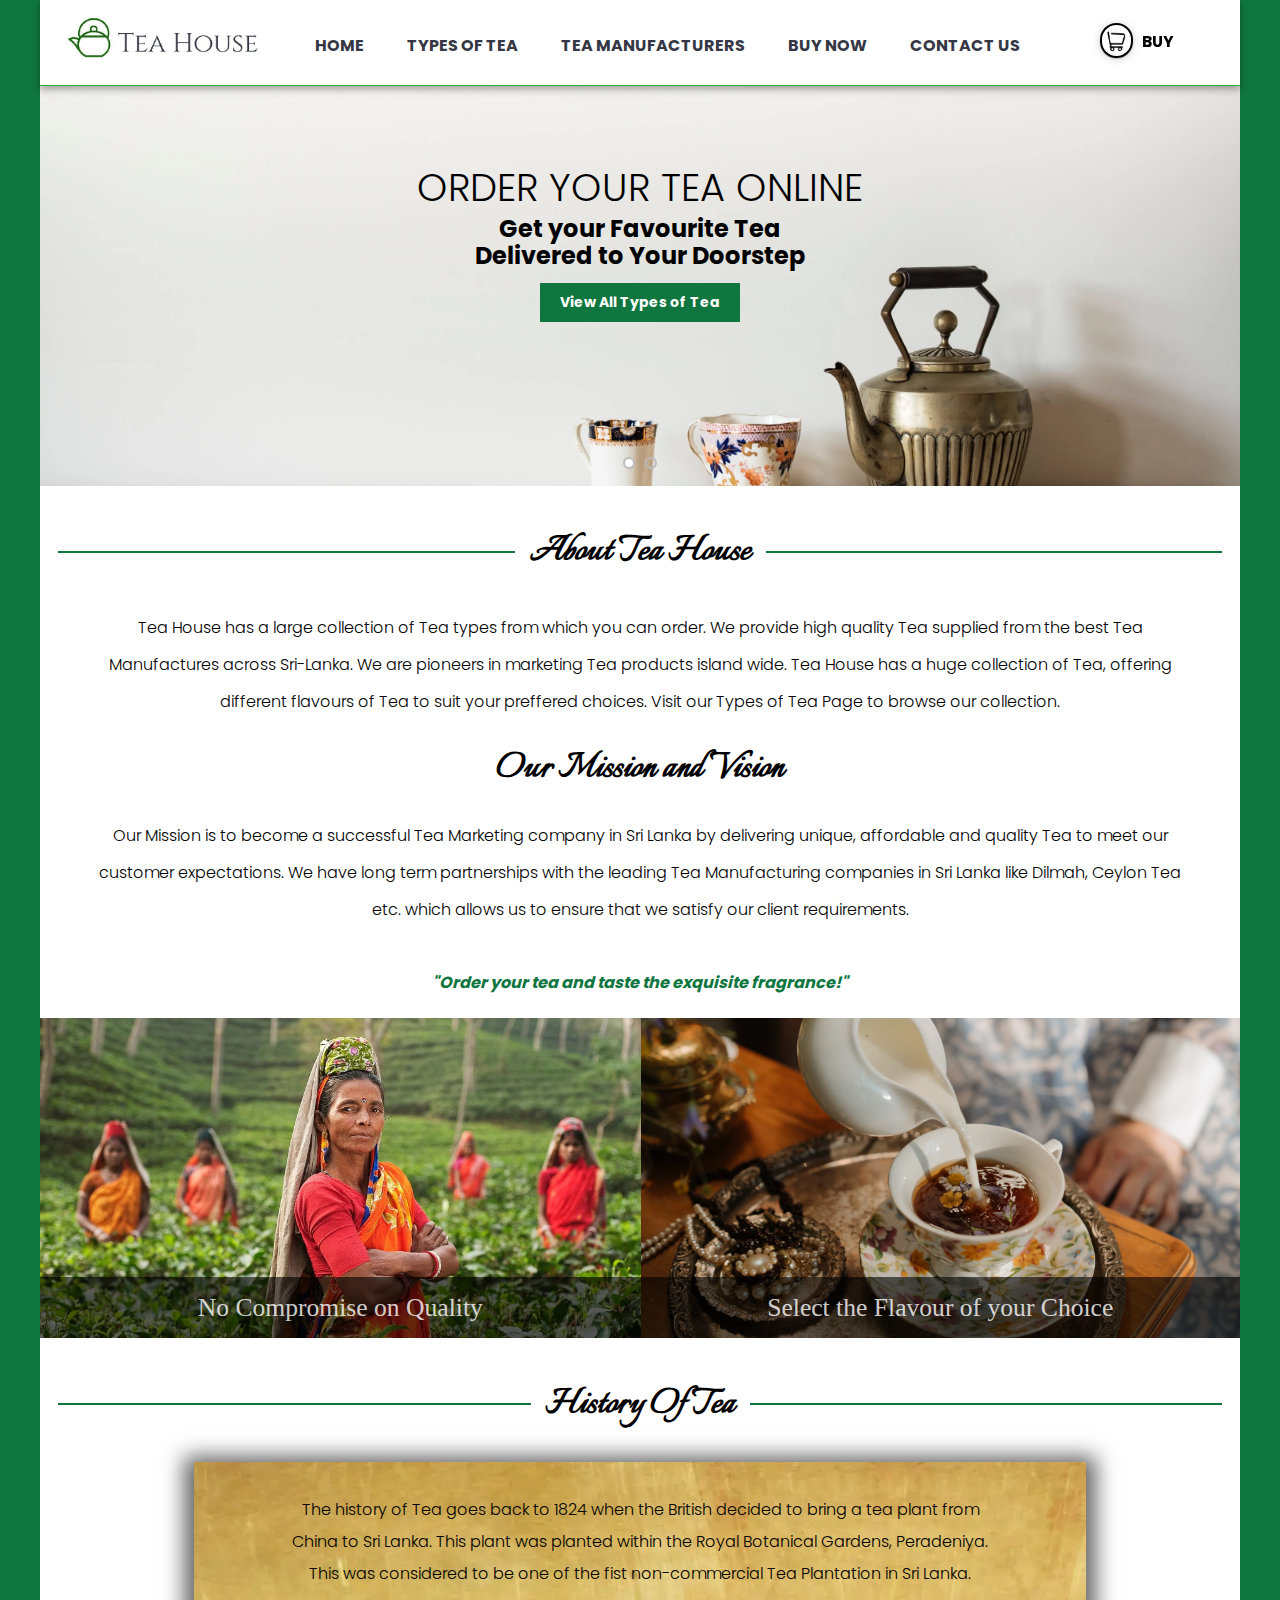
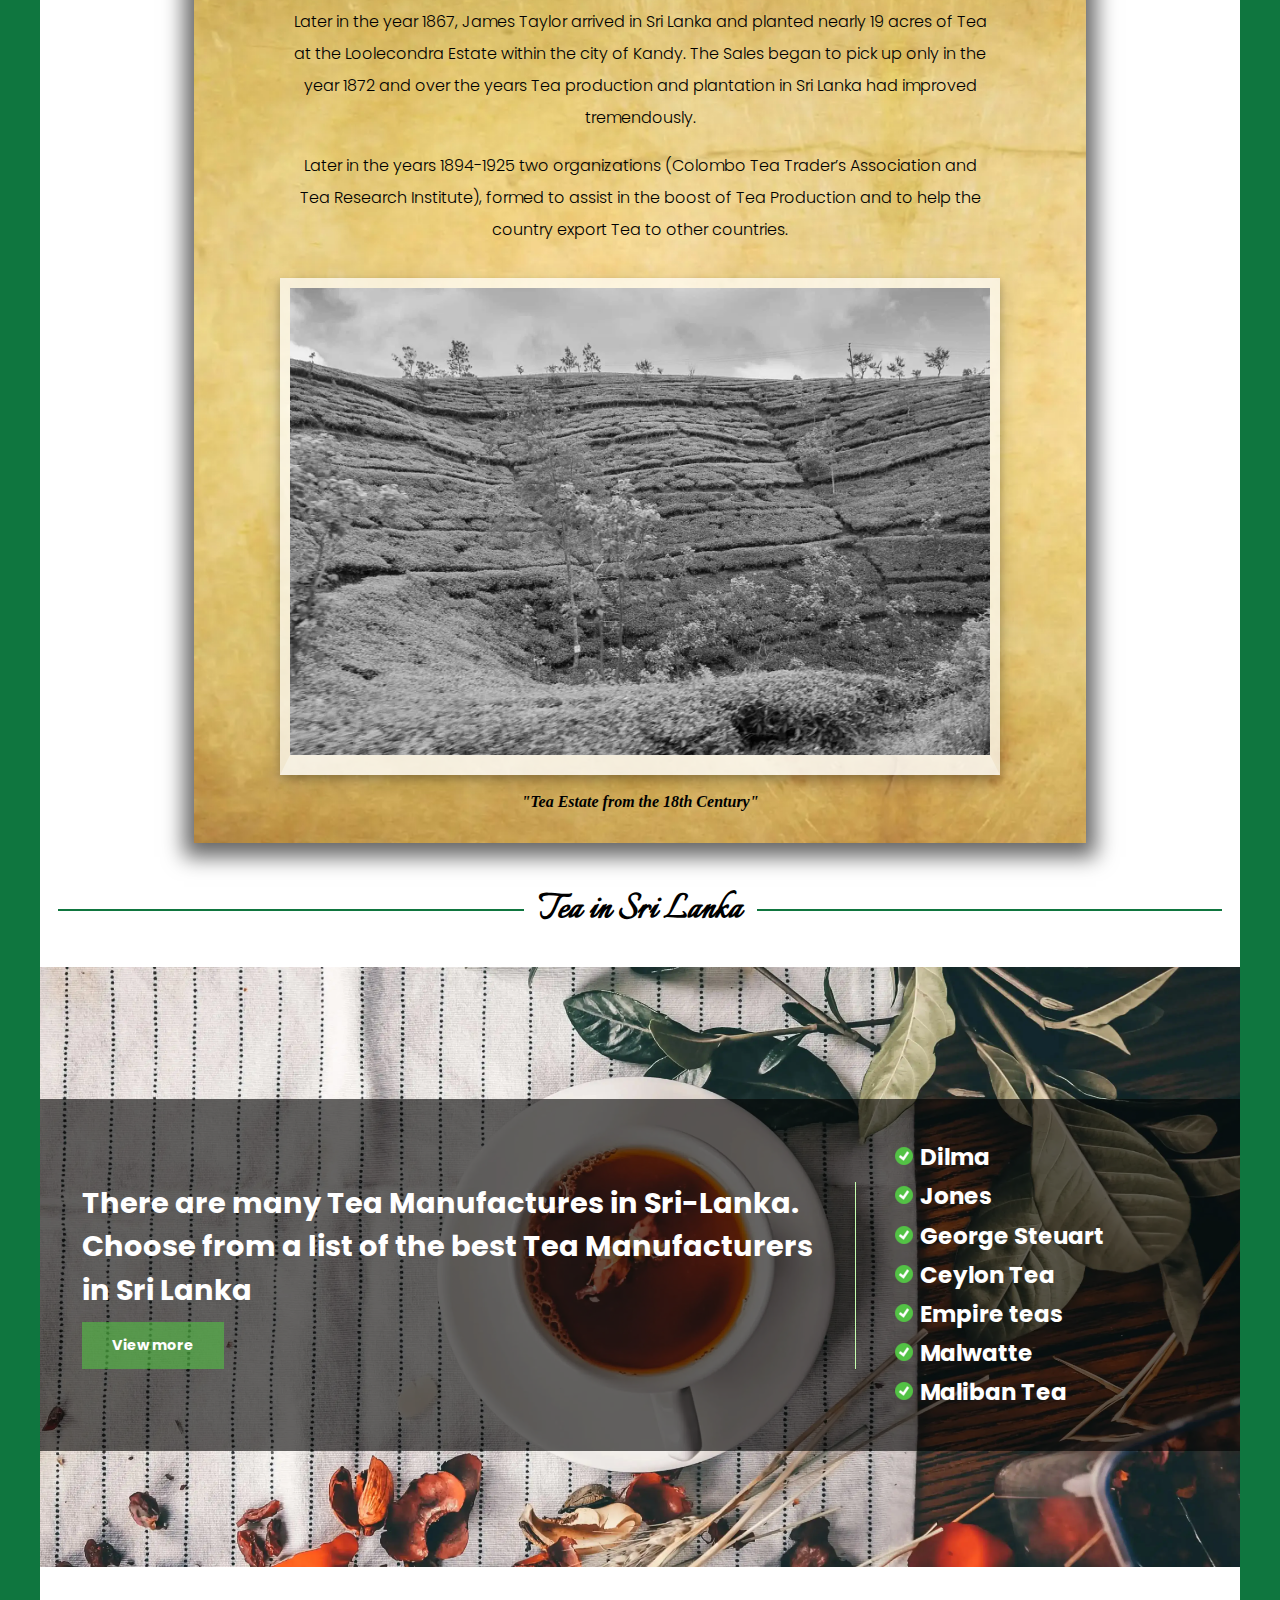
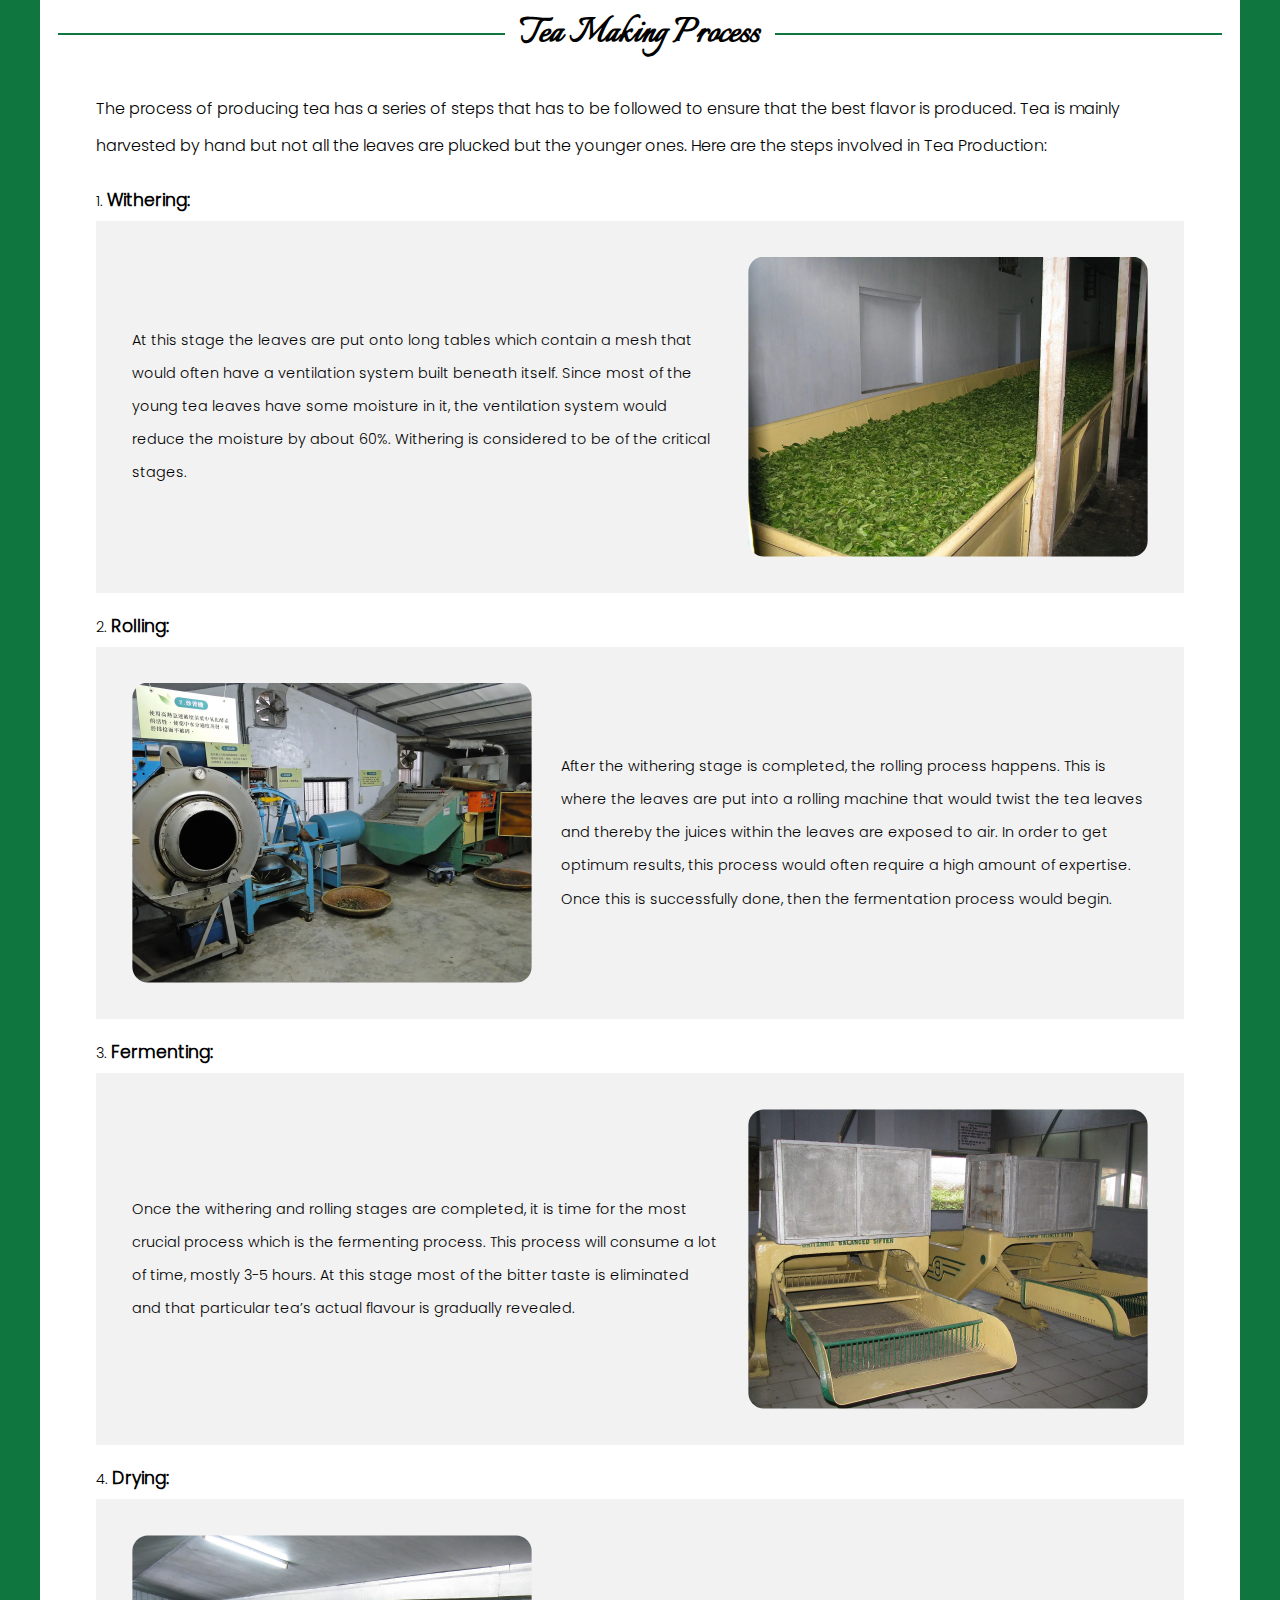
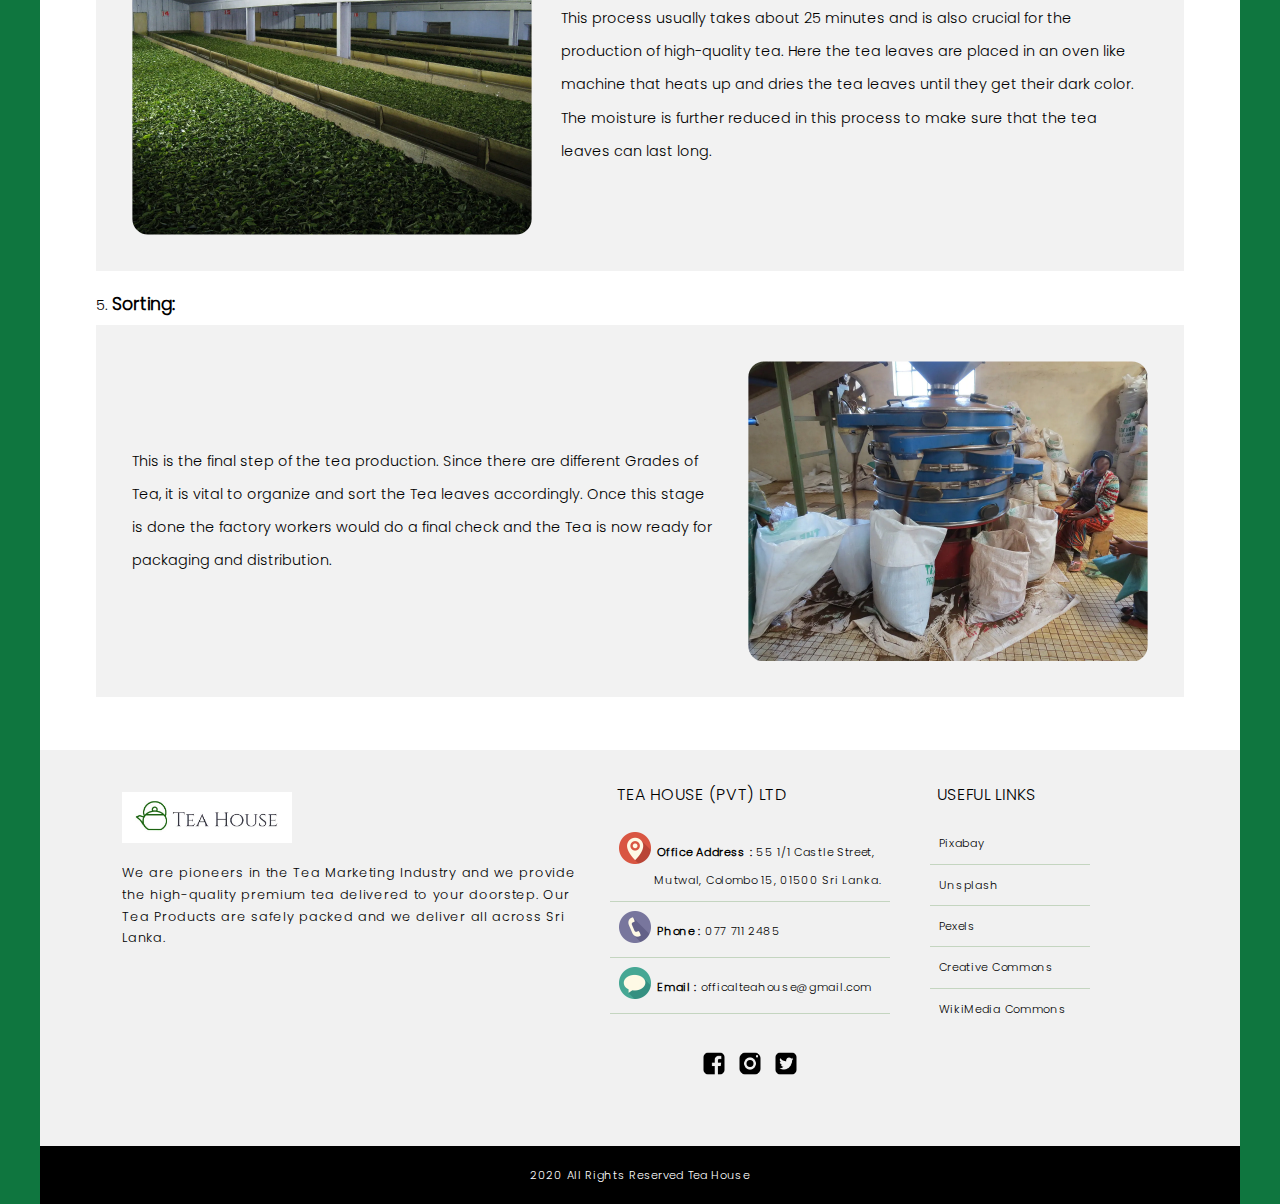
==== TeaHouse/index.html @ 41a65bf4 "Add files via upload" ====
<!DOCTYPE html>
<html lang="en">

<head>
  <title>Home | Tea House</title>
  <meta name="viewport" content="width=device-width, initial-scale=1">
  <meta http-equiv="Content-Type" content="text/html; charset=utf-8"/>
  <link rel="stylesheet" href="styles/style.css">
  <link rel="stylesheet" href="styles/style2.css">
  <link rel="stylesheet" href="styles/normalize.css">
</head>

<body>
  <header class="container">
    <div class="navigation">
      <a class="mobileShoppingButton"><img class="cart2" src="images/cart.png" alt="shoppingCart"></a>
      <a class="logo1" href="#"><img class="websitelogo1" src="images/websitelogo.png" alt="logo"></a>
      <span class="option" onclick="navOnClick()">&#9776; </span>
    </div>
    <div id="navigationbar">
      <a class="logo2" href="#"><img class="websitelogo2" src="images/websitelogo.png" alt="logo"></a>
      <div id="mySidenav" class="sidenav">
        <a href="#"><span> HOME </span></a>
        <a href="typesoftea.html"> <span> TYPES OF TEA </span></a>
        <a href="teamanufacturers.html"> <span> TEA MANUFACTURERS </span></a>
        <a href="#"> <span > BUY NOW </span></a>
        <a href="#"> <span> CONTACT US </span></a>
      </div>
      <a href="#" class="shoppingButton">
        <img class="cart" src="images/cart.png" alt="shoppingCart">
        <div class="shoppingText"> BUY </div>
      </a>
    </div>
  </header>

  <!-- Body content starts from here -->
  <div class="slideshow_container">
    <div class="mySlides">
      <img class="slideImages" src="images/slideImage1.webp" alt="slideImage1">
      <div class="slideshowTextContainer">
        <div class="slideText1"> ORDER YOUR TEA ONLINE</div>
        <div class="slideText2"> Get your Favourite Tea <br> Delivered to Your Doorstep </div>
        <button class="slideshowButton" onclick="openURI('typesoftea.html')" >View All Types of Tea</button>
      </div>
    </div>
    <div class="mySlides">
      <img class="slideImages2" src="images/slideshow1.webp" alt="slideImage2">
      <div class="slideshowTextContainer">
        <div class="slideText3"> SELECT FROM A VARIETY OF TEA MANUFACTURERS</div>
        <div class="slideText4"> From our Largest Collection </div>
      </div>
    </div>
    <a class="previous" onclick="plusSlides(-1)">&#10094;</a>
    <a class="next" onclick="plusSlides(1)">&#10095;</a>
    <div class="dotContainer" style="text-align:center">
      <span class="dot" onclick="currentSlide(1)"></span>
      <span class="dot" onclick="currentSlide(2)"></span>
    </div>
  </div>

  <div class="content">
    <br>
    <div class="topicContainer">
      <div class="hrLine"> </div>
      <div class="topic2">About Tea House</div>
      <div class="hrLine2"> </div>
    </div>

    <p class="aboutUs"> Tea House has a large collection of Tea types from which you can order. We provide high quality
      Tea supplied from the best Tea Manufactures across Sri-Lanka. We are pioneers in marketing Tea products island
      wide. Tea House has a huge collection of Tea, offering different flavours of Tea to suit your preffered choices.
      Visit our Types of Tea Page to browse our collection. </p>
    <p class="topic2"> Our Mission and Vision</p>
    <p class="aboutUs">
      Our Mission is to become a successful Tea Marketing company in Sri Lanka by delivering unique, affordable and
      quality Tea to meet our customer expectations. We have long term partnerships with the leading Tea Manufacturing
      companies in Sri Lanka like Dilmah, Ceylon Tea etc. which allows us to ensure that we satisfy our client
      requirements.
      <br><br><b><i class="slogan"> "Order your tea and taste the exquisite fragrance!"</i></b>
    </p>

    <div class="aboutUsImageContainer">
      <div class="imageContainer1">
        <img class="abtImage1" src="images/abtImage1.webp" alt="aboutUsImg1">
        <div class="abtText1"> No Compromise on Quality</div>
      </div>
      <div class="imageContainer2">
        <img class="abtImage2" src="images/abtImage3.webp" alt="aboutUsImg2">
        <div class="abtText2"> Select the Flavour of your Choice </div>
      </div>
    </div>
    <br>
    <div class="topicContainer">
      <div class="hrLine"> </div>
      <div class="topic2">History Of Tea</div>
      <div class="hrLine2"> </div>
    </div>

    <div class="historyContainer">
      <div class="historyTxt">
        The history of Tea goes back to 1824 when the British decided to bring a tea plant from China to Sri Lanka. This
        plant was planted within the Royal Botanical Gardens, Peradeniya. This was considered to be one of the fist
        non-commercial Tea Plantation in Sri Lanka.
        <p> Later in the year 1867, James Taylor arrived in Sri Lanka and planted nearly 19 acres of Tea at the
          Loolecondra Estate within the city of Kandy. The Sales began to pick up only in the year 1872 and over the
          years Tea production and plantation in Sri Lanka had improved tremendously.</p>
        <p> Later in the years 1894-1925 two organizations (Colombo Tea Trader’s Association and Tea Research
          Institute), formed to assist in the boost of Tea Production and to help the country export Tea to other
          countries.</p>
      </div>
      <img class="historyImg" src="images/oldTeaPhoto.webp" alt="history_image">
      <br><b><i class="historySlogan"> "Tea Estate from the 18th Century"</i></b>
    </div>
    <br>
    <div class="topicContainer">
      <div class="hrLine"> </div>
      <div class="topic2">Tea in Sri Lanka</div>
      <div class="hrLine2"> </div>
    </div>
    <div class="homeImageContainer">
      <img class="homeImages" src="images/homePageImg2.webp" alt="homepageimg">
      <div class="homeImageTextContainer">
        <div class="homeText1">
          There are many Tea Manufactures in Sri-Lanka. Choose from a list of the best Tea Manufacturers in Sri Lanka
          <br>
          <button class="homeButton" onclick="openURI('teamanufacturers.html')">View more</button>
        </div>
        <div class="homeText2">
          <ul class="customizedBullets">
            <li>Dilma</li>
            <li>Jones</li>
            <li>George Steuart</li>
            <li>Ceylon Tea </li>
            <li>Empire teas</li>
            <li>Malwatte </li>
            <li>Maliban Tea</li>
          </ul>
        </div>
      </div>
    </div>
    <br>


    <div class="topicContainer">
      <div class="hrLine"> </div>
      <div class="topic2">Tea Making Process</div>
      <div class="hrLine2"> </div>
    </div>

    <!-- This is part 2 -->


    <div class="leftAlignText">
      The process of producing tea has a series of steps that has to be followed to ensure that the best flavor is
        produced. Tea is mainly harvested by hand but not all the leaves are plucked but the younger ones. Here are the
        steps involved in Tea Production:
      <ol type="1">
        

        <li><b class="boldText"> Withering: </b>
          <div class="makingProcessContainer">
            <p class="processDescription1">At this stage the leaves are put onto long tables which contain a mesh that
              would often have a ventilation system built beneath itself. Since most of the young tea leaves have some
              moisture in it, the ventilation system would reduce the moisture by about 60%. Withering is considered to
              be of the critical stages.</p>
            <img class="processImage1" src="images/teaWithering.webp" alt="withering">
          </div>
        </li>

        <li><b class="boldText"> Rolling: </b>
          <div class="makingProcessContainer">
            <p class="processDescription2"> After the withering stage is completed, the rolling process happens. This is
              where the leaves are put into a rolling machine that would twist the tea leaves and thereby the juices
              within the leaves are exposed to air. In order to get optimum results, this process would often require a
              high amount of expertise. Once this is successfully done, then the fermentation process would begin.</p>
            <img class="processImage2" src="images/teaRolling.webp" alt="rolling">
          </div>
        </li>

        <li><b class="boldText"> Fermenting: </b>
          <div class="makingProcessContainer">
            <p class="processDescription3"> Once the withering and rolling stages are completed, it is time for the most crucial process which is the fermenting process.  This process will consume a lot of time, mostly 3-5 hours. At this stage most of the bitter taste is eliminated and that particular tea’s actual flavour is gradually revealed. </p>
            <img class="processImage3" src="images/fermenting.webp" alt="fermenting">
          </div>
        </li>

        <li><b class="boldText"> Drying: </b>
          <div class="makingProcessContainer">
            <p class="processDescription4"> This process usually takes about 25 minutes and is also crucial for the production of high-quality tea. Here the tea leaves are placed in an oven like machine that heats up and dries the tea leaves until they get their dark color. The moisture is further reduced in this process to make sure that the tea leaves can last long. </p>
            <img class="processImage4" src="images/teaDrying.webp" alt="drying">
          </div>
        </li>

        <li><b class="boldText"> Sorting: </b>
          <div class="makingProcessContainer">
            <p class="processDescription5"> This is the final step of the tea production. Since there are different Grades of Tea, it is vital to organize and sort the Tea leaves accordingly. Once this stage is done the factory workers would do a final check and the Tea is now ready for packaging and distribution.</p>
            <img class="processImage5" src="images/teaSorting.webp" alt="sorting">
          </div>
        </li>
      </ol>
    </div>

    <br>
    <br>

    <!-- Footer starts here  -->
    <!-- Link for the social media: https://icons8.com/icons/set/social-media -->
    <footer class="footerContainer">
      <div class="footerBox">
        <ul class="footerAboutUs">
          <li> <a href="#"><img src="images/websitelogo.png" alt="logo"> </a></li>
          <li> We are pioneers in the Tea Marketing Industry and we provide the high-quality premium tea delivered to
            your doorstep. Our Tea Products are safely packed and we deliver all across Sri Lanka.</li>
        </ul>


        <ul class="footerInfo">
          <li> TEA HOUSE (PVT) LTD</li>
          <li class="footerItem1"> <b>Office Address :</b> 55 1/1 Castle Street, Mutwal, Colombo 15, 01500 Sri Lanka.
          </li>
          <li class="footerItem2"> <b>Phone :</b> 077 711 2485 </li>
          <li class="footerItem3"> <b>Email :</b> officalteahouse@gmail.com </li>
        </ul>

        <ul class="socialMedia">
          <li> <a href="https://www.facebook.com/"> <img src="images/fbIcon.png" alt="facebook"> </a> </li>
          <li> <a href="https://www.instagram.com/?hl=en"> <img src="images/instaIcon.png" alt="instagram"> </a> </li>
          <li> <a href="https://twitter.com/?lang=en"> <img src="images/twitterIcon.png" alt="twitter"> </a> </li>
        </ul>

        <ul class="usefulLinks">
          <li> USEFUL LINKS</li>
          <li> <a href="https://pixabay.com/" target="_blank"> Pixabay </a> </li>
          <!-- <li> <a href="#"> Shutterstock </a> </li> -->
          <li> <a href="https://unsplash.com/s/photos/tea" target="_blank"> Unsplash </a> </li>
          <li> <a href="https://www.pexels.com/search/Tea/" target="_blank"> Pexels </a> </li>
          <li> <a href="https://en.wikipedia.org/wiki/Creative_Commons" target="_blank"> Creative Commons </a></li>
          <li> <a href="https://commons.wikimedia.org/wiki/Main_Page" target="_blank"> WikiMedia Commons </a></li>
        </ul>

        <br><br>
      </div>
      <div class="footerEnding">
        
        <p> 2020 All Rights Reserved Tea House</p>
      </div>
    </footer>
  </div>




  <script src="scripts/navcontrols.js"></script>
</body>

</html>
---- TeaHouse/styles/style.css ----
html {
  scroll-behavior: smooth;
}

@font-face {
  font-family:'customFont';
  src:url("../fonts/Poppins-Bold.ttf");
  font-style:normal;
  font-display: block;
}

@font-face {
  font-family:'customFont2';
  src:url("../fonts/Poppins-Light.ttf");
  font-style:normal;
  font-display: block;
}

@font-face {
  font-family: 'customFont4';
  src:url("../fonts/Italianno-Regular.ttf");
  font-style:normal;
  font-display: block;
}
/* Css common for the body tag  */
body {
  margin:0;
  background-color: #0f763f;
  /* background: linear-gradient( rgba(0, 0, 0, 0.5), rgba(0, 0, 0, 0.5) ),url("../images/backgroundImage1.jpg"); */
  background-size: contain;
  /* filter: brightness(70%); */
}

/* CSS for the side navigation pannel for the moile view  */
.sidenav {
  box-shadow: 0 4px 4px 0 rgba(0, 0, 0, 0.2), 0 4px 12px 0 rgba(0, 0, 0, 0.19);
  grid-area: navBar;
  position: absolute;
  top:72px;
  height: auto;
  width: 0;
  /* position: fixed; */
  z-index: 1;
  right: 0;
  background-color: rgba(255, 255, 255, 0.98);
  overflow-x: hidden;
  transition: 0.5s;
  padding-top: 30px;
  padding-bottom: 30px;
  margin:0;
}

/* CSS for the text inside the mobile navigation pannel  */
.sidenav a{
  padding: 14px 8px 14px 8px;
  text-decoration: none;
  text-align:center;
  font-size: .9em;
  color: black;
  display: block;
  transition: 0.3s;
  font-family: customFont;
  white-space: nowrap;
}

/* CSS on hover over the text inside the navigation pannel */
.sidenav a:hover {
  color: #37aa35;
  text-decoration: underline;
}

/* .sidenav .closebtn {
  position: absolute;
  top: 0;
  left:0;
  font-size: 36px;
  margin: 0;
} */

/* CSS for the header container  */
.container {
  top:0;
  position: sticky;
  width:auto;
  z-index:100;
}

/* This is the CSS for the mobile navigation bar itself  */
.navigation {
  width:100%;
  height:70px;
  background-color: white;
  box-shadow: 0 4px 4px 0 rgba(0, 0, 0, 0.2), 0 4px 12px 0 rgba(0, 0, 0, 0.19);
  border-bottom:1px #16650A solid;
  position: sticky;
  top:0;
  display:grid;
  grid-template-rows: 70px;
  grid-template-columns: 70px auto 70px;
  grid-template-areas: 
  'cartIcon logo burgerIcon';
}

/* CSS for the mobile view logo  */
.websitelogo1,.websitelogo2 {
  grid-area: logo;
  width: 12em;
  height: auto;
  /* box-shadow: 0 3px 6px 0 rgba(0, 0, 0, 0.2), 0 3px 10px 0 rgba(0, 0, 0, 0.19); */
  /* border-radius: 10px; */
  display: block;
  position:sticky;  
  margin:5px auto auto auto;
  /* margin-left: auto;
  margin-right:auto;
  margin-top:5px;
  margin-bottom: auto; */
  text-decoration: none;
  text-align: center;
}

/* .logo1 {
  margin-top:auto;
  margin-bottom: auto;
} */

/* CSS for the desktop view is currently hidden */
.websitelogo2 {
  display:none;
}

/* .navigation {
  background-color: white;
  box-shadow: 0 4px 4px 0 rgba(0, 0, 0, 0.2), 0 4px 12px 0 rgba(0, 0, 0, 0.19);
  border-bottom:1px #16650A solid;
} */

/* CSS for the burger icon  */
.option {
    grid-area: burgerIcon;
    font-size: 1.5em;
    cursor:pointer;
    color:black;
    display:block;  
    margin:25px auto auto auto;
    /* margin-left:auto;
    margin-right: auto;
    margin-top:25px;
    margin-bottom: auto; */
}

/* For the body content */
.content {
  width:auto;
  height:auto;
  background-color: white;
  margin:auto;
  /* margin-left: auto;
  margin-top:auto;
  margin-right: auto; */
}

/* THe shopping button (ADD TO CART BUTTON) for the desktop view is also currently hidden from the user */
.shoppingButton {
  display:none;
}

/* CSS for the cart icon in the mobile view  */
.cart2, .cart {
  box-shadow: 0 2px 2px 0 rgba(0, 0, 0, 0.2), 0 2px 8px 0 rgba(0, 0, 0, 0.19);
  border:2px black solid;
  border-radius: 20px;
  display: block;
  grid-area:cartIcon;
  width:1.5em;
  height:auto;
  margin:auto;
  /* margin-bottom:auto;
  margin-top:auto;
  margin-left:auto;
  margin-right:auto; */
  padding:4px 5px 4px 2px;
}

/* CSS for the container that holds the cart icon  */
.mobileShoppingButton {
  margin:auto;
}

/* CSS for the container that holds the heading */
.topicContainer {
  display: grid;
  grid-template-rows: auto;
  grid-template-columns: 2fr auto 2fr;
  grid-template-areas:
  'line1 topic line2';
  margin: 15px 18px 25px 18px;
}

/* CSS for the 2 lines on either side of the heading */
.hrLine,.hrLine2 {
  height:2px;
  width:100%;
  background: #0f763f;
  margin:auto;
}

.hrLine {
  grid-area: line1;
}

.hrLine2 {
  grid-area:line2;
}


/* CSS for the topic inside the topic container  */
.topic1, .topic2 {
  grid-area:topic;
  text-align:center;
  font-size:2.7em;
  font-weight: 900;
  font-family: customFont4;
  color:black;
  margin:auto auto auto auto;
  padding:8px 15px 8px 15px;
  border:2px #0f763f solid;
  /* background: white; */
}

.topic2 {
  border:none;
}

.heading2, .heading3, .heading4 {
  position: absolute;
  z-index: 10;
  width:100%;
  max-width: 260px;
  left:0;
  right:0;
  margin:auto;
  /* margin-left: auto;
  margin-right: auto; */
  font-family: customFont4;
  text-align: center;
  /* margin:0; */
  font-size: 3.4em;
  transition: 0.3s;
  /* text-shadow: 0 0 2px #3b3b3b; */
  font-weight: 900;
  padding-top: 2em;
  padding-bottom: .6em;
  color:white;  
}

.heading3 {
  position: unset;
  color: black;
  max-width: unset;
  padding-top: 1.4em;
  padding-bottom: 0.4em;
}

.arrow_Container {
  cursor: pointer;
  position: absolute;
  left:50%;
  top:12em;
  transform: translate(-50%,-50%);
}

.arrow_Container span {
  display: block;
  width:20px;
  height:20px;
  transform: rotate(45deg);
  margin:-10px;
  border-right: 2px solid white;
  border-bottom: 2px solid white;
  animation: animate 2s infinite;
}

.arrow_Container span:nth-child(1) {
  animation-delay: -.6s;
}

.arrow_Container span:nth-child(2) {
  animation-delay: -.4s;
}
.arrow_Container span:nth-child(3) {
  animation-delay: -.2s;
}

/* Animation for the Arrow icon on types of tea page */
@keyframes animate {
  0% {
    transform:rotate(45deg) translate(-10px, -10px);
    opacity: 0;
  }

  50% {
    opacity: 1;
  }

  100% {
    transform:rotate(45deg) translate(10px, 10px);
    opacity: 0;
  }
}

.aboutUs, .homeText, .historyTxt, .leftAlignText, .leftalign, .teaTypesContent {
  font-family: customFont2;
  /* font-size:1rem; */
  line-height: 2.3;
  margin-left:18px;
  margin-right:18px;
  text-align: center;
  /* padding: 5px 10px 5px 10px; */
}

.leftalign {
  text-align: center;
}

.buttonHolder {
  position: absolute;
  bottom: 0;
  display:flex;
  margin:auto auto 7em auto;
  /* margin-left: auto;
  margin-right: auto;
  margin-bottom:7em; */
  padding-top:2em;
  /* max-width:500px; */
  width: 100%;
  flex-direction: column;
  justify-content: center;
  align-items: center;
}

.dropdownarrow {
  width:2em;
}

.leftAlignText, .teaTypesContent {
  /* padding: 4%; */
  /* box-shadow: 0px 3px 19px 6px rgba(0, 0, 0, 0.6); */
  /* background-image: linear-gradient(to left, rgba(255,0,0,0), rgb(156, 255, 189)); */
  font-size: 14.4px;
  text-align: left;
  line-height: 2.3;
}

.leftAlignText li, .teaTypesContent li {
  font-size: 0.9em;
  list-style: unset;
  list-style-position: inside;
  line-height: 2.3;
  margin-top:1em;
}

.leftAlignText ol, .teaTypesContent ol {
 padding-left:0px;
}

.teaTypesContent ol {
  list-style: none;
  list-style-type: none;
}

.makingProcessContainer, .TeaTypesContainer{
  display: flex;
  flex-direction: column;
  padding: 1.5em 1.5em 2.5em 1.5em;
  background-color: rgba(124, 124, 124, 0.1);
  /* box-shadow: 0px 1px 10px 3px rgba(117, 117, 117, 0.3) inset; */
}

.TeaTypesContainer {
  box-shadow: 0px 2px 20px 10px rgba(0, 0, 0, 0.1);
  background-color: white;
  max-width: 650px;
  margin-right: auto;
  margin-left: auto;
}

.makingProcessContainer img, .TeaTypesContainer img {
  width:100%;
  max-width: 500px;
  margin-right:auto;
  margin-left: auto;
 
}

.makingProcessContainer p, .TeaTypesContainer p{
  margin-top:0;
  /* border:1px red solid; */
}
.TeaTypesContainer p{
  text-align: center;
}

.TeaTypesContainer div {
  margin:auto auto 1em auto;
  /* margin-bottom: 1em; */
  max-width: 600px;
  /* margin-right: auto;
  margin-left: auto; */
}

.boldText {
  font-weight: 900;
  font-size: 1.2em;
}

.boldText2 {
  font-family: customFont4;
  font-weight: 900;
  font-size: 2em;
}

@media screen and (min-width:910px) {
  .makingProcessContainer{
    flex-direction: row;
    padding: 1.5em 1.5em 1.5em 1.5em;
    max-height: 420px;
  }

  .makingProcessContainer li{
    margin-top: auto;
    margin-bottom: auto;
  }
  .makingProcessContainer p {
    padding:1em;
    /* border:1px red solid; */
    margin-top: auto;
    margin-bottom: auto;
  }
  .makingProcessContainer img {
    padding:1em;
    border-radius: 30px;
    /* border:1px red solid; */
    max-width: 400px;
    margin-top:auto;
    margin-bottom: auto;
    /* margin-left:1em; */
  }

  .processDescription2, .processDescription4 {
    order:2;
  }

  .processImage2, .processImage4 {
    order:1;
  }

}

.slogan, .historySlogan {
  color:#0f763f;
  font-size: .9rem;
  font-family: customFont;

}

.historySlogan {
  font-size:.7rem;
  font-family: customFont3;
  color:black;
  text-align: center;
  display: block;
  margin-left: auto;
  margin-right: auto;
}

.homeText {
  margin-left:1rem;
  margin-top:2rem;
  text-align: justify;
}

.aboutUsImageContainer {
  display: grid;
  grid-template-rows: auto auto;
  grid-template-columns: auto;
  grid-template-areas:
  'abtImg1'
  'abtImg2';
}

.imageContainer1, .imageContainer2 {
  position: relative;
  max-height:320px;
}

.abtImage1, .abtImage2 {
  grid-area: abtImg1;
  width:100%;
  height:320px;
  object-fit: cover;
}

.abtImages2 {
  grid-area: abtImg2;
}

.abtText1, .abtText2{
  position: absolute;
  font-family: customFont3;
  text-align: center;
  font-size: 2vmax;
  padding-top:1rem;
  padding-bottom: 1rem;
  width:100%;
  background-color: rgba(0, 0, 0, 0.6);
  color:rgba(255, 255, 255, 0.8);
  bottom:0;
}

.historyContainer {
  max-width:860px;
  box-shadow: 0px 4px 20px 10px rgba(0, 0, 0, 0.6);
  background-image: url("../images/background1.webp");
  background-repeat: no-repeat;
  background-size: cover;
  padding:2rem 1rem 2rem 1rem;
  top:0;
  position: relative;
  align-items: center;
  justify-content: center;
  display:grid;
  grid-template-rows: auto auto;
  grid-template-columns: auto;
  grid-template-areas:
  'historyText'
  'historyImage';
  margin-right: auto;
  margin-left: auto;
  
}

.historyTxt {
  max-width:700px;
  grid-area: historyText;
  text-align: center;
  font-family: customFont2;
  line-height: 2;

}
.historyImg {
  filter: grayscale(100%);
  box-shadow: 0 4px 8px 0 rgba(0, 0, 0, 0.2), 0 6px 20px 0 rgba(0, 0, 0, 0.19);
  max-width: 700px;
  border:10px rgba(255, 255, 255, 0.7) solid;
  border-bottom: 20px rgba(255, 255, 255, 0.8) solid;
  margin:1em auto auto auto;
  /* margin-top:1em; */
  grid-area:historyImage;
  width:93%;
  /* margin-left:auto;
  margin-right: auto; */
}
.footerContainer {
  background-color: rgba(221, 221, 221, 0.4);
}
.usefulLinks, .footerInfo, .socialMedia, .footerAboutUs, .footerEnding {
  font-family: customFont2;
  letter-spacing: 0.7px;
  display:flex;
  flex-direction: column;
  padding:0;
  margin-left:0.6em;
  margin-right: 0.6em;
  text-align: center;
}
.usefulLinks {
  grid-area: footerLinks;
}
.footerInfo {
  grid-area: footerInformation;
}

.footerEnding {
  margin:unset;
  background-color: rgba(0, 0, 0, 1);
}

.footerEnding p {
  padding-top:1em;
  padding-bottom: 0.6em;
  font-size:0.7em;
  color:white;
}

.footerAboutUs {
  justify-content: center;
  align-items: center;
  grid-area:footerDetails;
}

.footerAboutUs img {
  height:4em;
  margin-top: 2em;
}

.footerAboutUs li, .footerEnding p {
  list-style: none;
  text-align: center;
  padding-left: 1em;
  padding-right: 1em;
  padding-bottom: 1em;
}

.socialMedia {
  flex-direction: row; 
  justify-content: center;
  grid-area: footerSocial;
  height:3em;
}

.socialMedia img {
  width:2.2em;
  transition: 0.3s;
  transition-timing-function: linear;
}

.socialMedia img:hover {
  width:2.4em;
  transition: 0.3s;
}

.socialMedia li {
  list-style: none;
  padding:0.3em;
}

.usefulLinks li:nth-child(6) {
  border:unset;
}

.usefulLinks h3, .footerInfo h3 {
  font-size:1em;
}
.footerInfo li:nth-child(1), .usefulLinks li:nth-child(1) {
  /* text-align: left; */
  color:black;
  font-size: 1em;
  border-bottom: none;
  font-weight: 500;
}

.usefulLinks li, .footerInfo li {
  line-height: 2;
  font-size:0.7em;
  text-align:center;
  border-bottom: 1px solid rgba(18, 105, 0, 0.2);
  list-style-type: none;
  list-style: none;
  padding:0.8em;
}

.usefulLinks a:hover {
  color:green;
  transition: 0.3s;
}

.usefulLinks a {
  text-decoration: none;
  color:black;
}

.footerItem1:before{
  background:url("../images/Maps-Pin-Place-icon.png") no-repeat 0 0;
}

.footerItem2 {
  text-decoration: none;
}

.footerItem2:before{
  background:url("../images/Phone-icon.png") no-repeat 0 0;
}

.footerItem3:before{
  background:url("../images/Message-Bubble-icon.png") no-repeat 0 0;
}

.footerItem1:before, .footerItem2:before, .footerItem3:before {
  display: block;
  content: "";
  /* display: inline-block; */
  height:32px;
  width:32px;
  /* background:url("images/location.png") no-repeat 0 0; */
  background-size: 32px 32px;
  margin:auto auto 5px auto;
  /* margin-right: auto;
  margin-left: auto;
  margin-bottom:5px; */
}

@media screen and (min-width:750px) {
  
  .usefulLinks li, .socialMedia li, .footerAboutUs li, .usefulLinks, .footerInfo, .socialMedia, .footerAboutUs, .footerEnding {
    text-align: left;
  }
  .footerInfo li:nth-child(3),  .footerInfo li:nth-child(4) {
    text-align: left;
  }

  .footerInfo li:nth-child(2){
    text-align:left;
    text-align-last: right;
  }

  .usefulLinks {
    padding-left: 10%;
  }
  .usefulLinks h3, .footerInfo h3{
    padding:0.5em;
  }
  .footerInfo li:nth-child(1), .usefulLinks li:nth-child(1) {
    text-align: left;
    padding-left: 7px;
  }

  .footerItem1:before, .footerItem2:before, .footerItem3:before {
    display: inline-block;
    vertical-align: -60%;
    padding: 0 3px 0 0;
  }
  .footerAboutUs {
    align-items: flex-start;
    justify-content: flex-start;
  }
  .footerBox {
    margin-left:5%;
    max-width:1000px;
    display: grid;
    grid-template-columns: auto 300px 200px;
    grid-template-rows: auto auto;
    grid-template-areas:
    'footerDetails footerInformation footerLinks'
    'footerDetails footerSocial footerLinks';
  }
  .aboutUsImageContainer {
    grid-template-columns: auto auto;
    grid-template-rows: auto;
 
  }
}

.Benefits_Table_Container {
  padding-left: 1.4em;
  padding-right: 1.4em;
  margin-bottom: 1.7em;
}

.Benefits_Table_Container table {
  border-collapse: collapse;
  background: white;
  color: black;
  width: 100%;
  padding: 1em;
  box-shadow: 0 2px 15px -6px rgba(0, 0, 0, 0.5);
}

.Benefits_Table_Container table thead {
  display: none;
  font-family: customFont;
}

.Benefits_Table_Container table tbody {
  font-family: customFont2;
}

.Benefits_Table_Container table thead tr {
  background: rgba(0, 87, 43, 0.9);
  color: white;
  font-family: customFont4;
  font-size: 1.8em;
}

.Benefits_Table_Container table td {
  display: block;
  padding: 0.5em 1.3em 0.5em 1.3em;
  text-align: left;
}

.Benefits_Table_Container table tr {
  border-bottom: 2px solid green;
  box-shadow: 0 4px 9px -8px rgba(0, 0, 0, 0.4);
}

.Benefits_Table_Container table th {
  padding: 16px 32px;
  text-align: center;
}

.Benefits_Table_Container table tbody tr td:nth-child(1) {
  background-color: rgba(0, 87, 43, 0.9);
  color: white;
  font-family: customFont2;
  font-weight: 900;
}

.Benefits_Table_Container table td:nth-child(2):before, .Benefits_Table_Container table td:nth-child(3):before {
  content: attr(data-heading) ": ";
  font-family: customFont;
}

.Benefits_Table_Container  table tfoot tr td {
  font-family: customFont4;
  font-size: 1.3em;
  text-align: center;
  background-color: rgba(0, 87, 43, 0.9);
  color:white;
}

@media (min-width:900px) {

  .Benefits_Table_Container {
    padding-left: 3.4em;
    padding-right: 3.4em;
  }
  .Benefits_Table_Container table td:nth-child(2):before, .Benefits_Table_Container table td:nth-child(3):before {
    content: none;
  }

  .Benefits_Table_Container table tbody tr td:nth-child(1) {
  background-color: unset;
  color:black;
  font-family: customFont2;
  }

  .Benefits_Table_Container table tbody tr td:nth-child(2) {
    max-width: 280px;
    border:1px solid rgb(0, 68, 28,0.6);
    text-align: left;
    }

  .Benefits_Table_Container table td::before {
    content:none;
    font-weight: unset;
  }

  .Benefits_Table_Container table td, .Benefits_Table_Container table th {
    display:table-cell;
    text-align: center;
  }

  .Benefits_Table_Container table thead {
    display: contents;
  }

}

@media screen and (min-width:550px) {
  .aboutUs, .homeText, .slogan, .historySlogan, .leftAlignText, .leftalign, .teaTypesContent {
    font-size:1rem;
  }
}

@media screen and (max-width:550px) {
  .aboutUs, .homeText, .historyTxt, .leftalign {
    font-size:0.9rem;
  }
}

@media screen and (min-width:1000px) {
  .aboutUs, .historyTxt, .leftAlignText, .leftalign, .teaTypesContent {
    margin-left: 3.5rem;
    margin-right: 3.5rem;
  }
}

@media screen and (min-width:940px) {
  .homeText {
    margin-top:0px;
  }
}

/* Small adjustment to the lines after 240px */
@media screen and (max-width:240px) {
  .hrLine, .hrLine2 {
    display:none;
  }
}
/* Media Query for Galaxy Fold and below */
@media screen and (max-width:310px) {
  .navigation {
    grid-template-rows: auto;
    grid-template-columns: auto auto;
    grid-template-areas:
    'logo burgerIcon';
  }
  .mobileShoppingButton {
    display:none;
  }  
}

/* 
                                               Media Query for the Desktop Site                                                */
@media screen and (min-width: 1200px) {

/* CSS for the Header Container, changes to match the desktop  */
.container {
  top:0;
  position:sticky;
  display:block;
  width:1200px;
  height:auto;
  margin-left:auto;
  margin-right:auto;
}

/* CSS for the navigation bar itself */
#navigationbar {
  height:85px;
  /* box-shadow: 0 4px 8px 0 rgba(0, 0, 0, 0.2), 0 6px 20px 0 rgba(0, 0, 0, 0.19); */
  box-shadow: 0 3px 6px 0 rgba(0, 0, 0, 0.2), 0 3px 10px 0 rgba(0, 0, 0, 0.19);
  background-color: white;
  border-bottom: 1px #37aa35 solid;
  display: grid;
  grid-template-rows: 5em;
  grid-template-columns: 15em auto auto;
  grid-template-areas: 
  'logo2 desktopNav shopping';
}

/* CSS for the navigation pannel for the desktop verison  */
.sidenav {
  box-shadow: none;
  margin-left:5px;
  grid-area:desktopNav;
  overflow-x: visible;
  transition:unset;
  /* position: relative; */
  position:sticky;
  display:inline-block;
  width:auto;
  left:0;
  opacity: unset;
  padding-top:2em;
  padding-left: 0.6em;
  /* padding-bottom:auto; */
  background-color: white;
}

/* CSS for the changes to the text inside the navigatio pannel */
.sidenav a {
  position:sticky;
  display: inline;
  /* border-radius: 25px; */
  padding: 8px 20px 8px 20px; 
  /* border:1px #24252a solid; */
  margin:0;
  font-size:1em;
  /* font-size: .97em; */
  color:#353745;
  /* background-color: #713626; */
}

.sidenav :nth-child(6) {
  display: none;
}

/* CSS for the changes to the text on hover */
.sidenav a:hover {
  /* background-color: #f7edca;
  color: #713626; */
  /* font-size: .95em; */
  transition: 0.3s;
  text-decoration:unset;
  color:#37aa35;
}

/* For Navigation Bar Child Elements (Horizontal Bottom Line) */
.sidenav a:after{
  display: none;
  position: absolute;
  content:'';
  border-radius: 100px;
  left:0;
  bottom:0;
  width: 100%;
  height:5px;
  transition: 0.3s;
  background-color: #37aa35 ;

}

/* For Navigation Bar (Hover) Child Element (Horizontal Bottom Line) */
.sidenav a:hover:after{
  display:block;
}

/* CSS for the website logo  */
.websitelogo2 {
  display:block;
  left:0;
  /* box-shadow: 0 3px 6px 0 rgba(0, 0, 0, 0.2), 0 3px 10px 0 rgba(0, 0, 0, 0.19);
  border-radius: 10px; */
  width: 14.2em;
  /* height: 3.5em; */
  grid-area:logo2;
  /* position: fixed; */ 
  margin-top:auto;
}

/* Slight changes to the container that holds the website logo */
.logo2{
  margin:auto auto auto 10px;
  /* margin-top:auto;
  margin-bottom: auto;
  margin-left:10px; */
}

/* The burger icon is hidden */
.option {
    display: none;
}

/* The Mobile site desktop navigation is hidden  */
.navigation {
  display: none;
}

/* CSS for the cart icon for desktop  */
.cart {
  box-shadow: 0 1px 1px 0 rgba(0, 0, 0, 0.2), 0 1px 8px 0 rgba(0, 0, 0, 0.19);
  display: block;
  width:1.4em;
  margin-top:auto;
  /* border: 1px red solid; */
}

/* CSS for the text inside the shopping button  */
.shoppingText {
  grid-area: cartText;
  display: block;
  /* border:1px red solid; */
  margin:15px auto auto 0.4em;
  /* margin-bottom:auto;
  margin-top:15px;
  margin-left:0.4em; */
  padding:0;
  font-family: customFont;
  text-decoration: none;
  color:black;
  font-size: .97em;

}

/* CSS for the shopping button  */
.shoppingButton {
  grid-area:shopping;
  display:grid;
  grid-template-rows: auto;
  grid-template-columns: 2.4em auto;
  grid-template-areas: 
  'cartIcon cartText';
  width:100px;
  height:45px;
  margin:11.5% auto auto 5px;
  /* margin-left:5px;
  margin-bottom:auto;
  margin-top:11.5%; */
  padding-left:10px;
  text-decoration: none;
  /* border:2px #353745 solid; */
  border-radius: 18px;
  transition: 0.3s;
}

/* CSS for the navigation on hover  */
.shoppingButton:hover {
  box-shadow: 0 2px 2px 0 rgba(0, 0, 0, 0.2), 0 2px 10px 0 rgba(0, 0, 0, 0.19);
  /* background-color:#78fa76; */
  cursor:pointer;
}

.content {
  width:1200px;
}

}
---- TeaHouse/styles/style2.css ----
/* This is the Slideshow Container  */
.slideshow_container, .homeImageContainer, .typesContainer{
    z-index: 2;
    max-width: 1200px;
    max-height:400px;
    position: relative;
    margin-left: auto;
    margin-right:auto;
}

.homeImageContainer {
    max-height: 600px;
}

.typesContainer {
    position: relative;
    max-height: 1000px;
}


/* CSS for the images inside the slide */
.slideImages,.slideImages2, .homeImages, .teaTypes{
    object-fit: cover;
    width:100%;
    height:400px;
}

.homeImages{
    height:600px;
}

.teaTypes {
    height: 650px;
    filter: brightness(60%);
    /* transform: rotate(90deg); */
}
/* Slight adjustment for the slide 2 brightness */
.slideImages2 {
    filter: brightness(70%);
}

/* CSS for the container that holds the text which is showed inside the slide */
.slideshowTextContainer, .homeImageTextContainer {
    width:100%;
    display: grid;
    position: absolute;
    justify-content: center;
    top:20%;
    grid-template-columns: auto;
    grid-template-rows: auto auto auto;
    grid-template-areas:
    'text1'
    'text2'
    'slideshowbtn';
}

.homeImageTextContainer {
    top:22%;
    background-color: rgba(0, 0, 0, 0.6);
    padding:0;
    /* border:1px red solid; */
    /* padding: 10px 10px 10px 10px; */
    width:100%;
    height:22em;
    /* left:13%; */
    grid-template-rows: auto;
    grid-template-columns: 70% 30%; 
    grid-template-areas:
    'textbox1 textbox2'
}

/* These are the CSS common for both previous and next buttons */
.previous, .next {
    position: absolute;
    top: 50%;
    width: 20px;
    height:20px;
    margin-top: -22px;
    padding:5px 0px 5px 12px ;
    color: white;
    border:2px white solid;
    border-radius: 100%;
    font-size: 14px;
    cursor: pointer;
    opacity: 0;
    transition: all .4s ease-in-out;
}

/* Slight changes to next button */
.next {    
    margin-right:16px;
    right: 0;
}

/* Slight changes to previous button */
.previous {
    margin-left:16px;
    left:0;
}

/* Animation on the previous buttons when hovered over the slideshow container  */
.slideshow_container:hover .previous {
    opacity: 0.8;
    margin-left:8px;
}

.slideshow_container a {
    text-decoration: none;
    color: white;
}

/* Animation on the previous buttons when hovered over the slideshow container  */
.slideshow_container:hover .next {
    opacity: 0.8;
    margin-right:8px;
}

/* Changes to the next and previous buttons on hover */
.previous:hover, .next:hover {
    background-color: #0f763f;
    border-color: #0f763f;
}

/* CSS for the texts inside the slideshow */
.slideText1,.slideText3, .homeText1 {
    grid-area: text1;
    display: block;
    width:100%;
    color: black;
    font-size: 2.4em;
    font-family: customFont2;
    text-align: center;
}

.homeText1{
    border-right: 1px rgb(197, 255, 174) solid;
    width:90%;
    /* height:80%; */
    margin-top:auto;
    margin-bottom: auto;
    /* padding-top:10%; */
    padding-left:5%;
    padding-right:2%;
    text-align:left;
    font-family: customFont;
    line-height: 1.5;
    font-size: 1.8em;
    grid-area:textbox1;
    color:white;
}

@media only screen and (max-width:499px) {
    .homeImageTextContainer {
        background-color: rgba(0, 0, 0, 0.8);
        top:15%;
        height: auto;
        grid-template-rows: auto auto;
        grid-template-columns: auto;
        grid-template-areas:
        'textbox1'
        'textbox2';
    }

    .homeText1 {
        font-family: customFont2;
        padding-top:6%;
        border-right: unset;
        font-size: 1.2rem;
    }

    .homeText2 li {
        font-family: customFont2;
        /* list-style-position: inside; */
        font-size: 0.6em;
        padding-left:unset;
    }

    .homeText2 ul {
        margin-top:3%;
        margin-left: 1%;
    }

    .homeButton {
        font-size:150px;
    }
}

.homeText2 {
    margin-top:auto;
    margin-bottom: auto;
    text-align:center;
    font-family: customFont;
    line-height: 1.5;
    font-size: 1.8em;
    padding-top:10px;
    padding-bottom: 10px;
    color:white;
    grid-area: textbox2;
}

li {
    text-align: left;
    list-style: url("../images/customBullet.png");
    font-size: 0.8em;
    line-height: 1.7;
}

.homeButton {
    margin-top:10px;
    /* width:20%; */
    /* width:10em; */
    margin-left:auto;
    margin-right:auto;
    font-size: 0.5em;
    font-family: customFont;
    color:white;
    background-color:rgb(83, 194, 69, 0.6);
    cursor: pointer;
    border:none;
    padding:2% 4% 2% 4%;
    transition: 0.3s;
}

.homeButton:hover {
    background-color:rgb(83, 194, 69, 1);
}

/* Text adjustments for slide 2 */
.slideText3 {
    font-size: 2em;
    font-family: customFont;
    color: white;
    padding-top: 50px;
}

/* CSS for the texts inside the slideshow */
.slideText2,.slideText4 {
    grid-area: text2;
    color: black;
    font-size: 1.5em;
    font-family: customFont;
    text-align: center;
    padding-top:1%;
    padding-bottom:3%;
}

/* Text adjustments for slide 2 */
.slideText4 {
    color:white;
    font-family: customFont2;
    font-size:2em;
    padding-top:0px;
}

/* CSS for the slideshow button */
.slideshowButton, .typesOfTeaButton, .manufacturersButton{
    grid-area: slideshowbtn;
    width:45%;
    margin-left:auto;
    margin-right:auto;
    font-size: 14px;
    font-family: customFont;
    color:white;
    background-color: #0f763f;
    cursor: pointer;
    border:none;
    padding:2% 3% 2% 3%;
    transition: 0.3s;
}

.slideshowButton {
    padding:0.8em 0.3em 0.8em 0.3em;
    width:200px;
}

.manufacturersButton {
    max-width:150px;
    padding: 0.6em 1.2em 0.6em 1.2em;
    margin-bottom: 1.7em;
    margin-left:0.9em;
    box-shadow: 0 2px 15px -6px rgba(0, 0, 0, 0.5);
}

@media screen and (max-width:910px) {
    .manufacturersButton {
        display: block;
        margin-left: auto;
        margin-right: auto;
    }
}

.typesOfTeaButton {
    font-family: customFont2;
    padding:1em;
    padding-right: 3em;
    padding-left: 3em;
    margin-bottom:1.5em;
    border-radius: 1em;
    background-color: rgba(0, 0, 0, 0.3);
    border:1px white solid;
    font-size: 0.9em;
    padding: 0.9em 1.2em 0.9em 1.2em;
    width:auto;
}

/* Slideshow button on hover */
.slideshowButton:hover, .typesOfTeaButton:hover, .manufacturersButton:hover{
    background-color:  #0e5e33;
}

/* This is for the container that holds the dot items */
.dotContainer {
    text-align:center;
    position: absolute;
    bottom:0.8em;
    /* left:46.8%; */
    width:100%;
}

/* This is the CSS for the dots */
.dot {
    cursor: pointer;
    height: 8px;
    width: 8px;
    margin: 0 3px;
    background-color: rgba(255, 255, 255, 00);
    border:2px #bbb solid;
    border-radius: 100%;
    display: inline-block;
    transition: background-color 0.6s ease;
}

/* This is the CSS fot the dot on hover/active */
.active, .dot:hover {
    background-color: white;
    opacity: unset;
}

/* Fading animation */
.fade {
    -webkit-animation-name: fade;
    -webkit-animation-duration: 1.8s;
    animation-name: fade;
    animation-duration: 1.8s;
  }
  
  @-webkit-keyframes fade {
    from {opacity: 1}
    to {opacity: 1}
  }
  
  @keyframes fade {
    from {opacity: 1}
    to {opacity: 1}
  }
  

  @media only screen and (max-width: 985px) {
    .slideshowTextContainer {
        width:70%;
        left:15%;
    }

    /* .homeImageTextContainer {
        width:70%;
        left:13%;
    } */
  }

  @media only screen and (min-width:500px) and (max-width:850px) {

    .slideText1, .slideText3, .slideText4{
        font-size: 4vw;
    }

    .slideText2 {
        font-size: 2.4vw;
    }

    .slideshowButton {
        font-size: 0.8em;
        width:180px;
        padding:0.6em 0.2em 0.6em 0.2em;
    }

    .homeText1 {
        font-size:3.2vw;
    }

    .homeText2 {
        /* font-size:3vw; */
        font-size: 1.3em;
    }

    .homeButton {
        font-size: 1.5vmax;
    }
  }

  @media only screen and (min-width:500px) {
    .heading2, .heading4{
        font-size: 4.3em;
        max-width: 300px;
    }
  
    .heading4 {
        max-width: 390px;
    }

    .buttonHolder {
        flex-direction: row;
        left:0;
        right:0;
        margin-left: auto;
        margin-right: auto;
        width:500px;
        /* border:1px red solid; */
    }

    .typesOfTeaButton {
        font-size:1em;
        padding-left: 2em;
        padding-right: 2em;
        margin-left:2.1em;
        margin-right: 1.4em;
    }

    .arrow_Container {
        top:9em;
    }
  }

  @media only screen and (max-width:600px) {
    
    .previous, .next {
        display:none;
    }
      .slideText1, .slideText3, .slideText4 {
          font-size:3.6vmax;
      }

      .slideText2 {
          font-size:2.4vmax;
      }

      .slideshowButton {
        font-size: 0.7em;
        padding:0.7em 1em 0.7em 1em;
        width:auto;
      }
  }
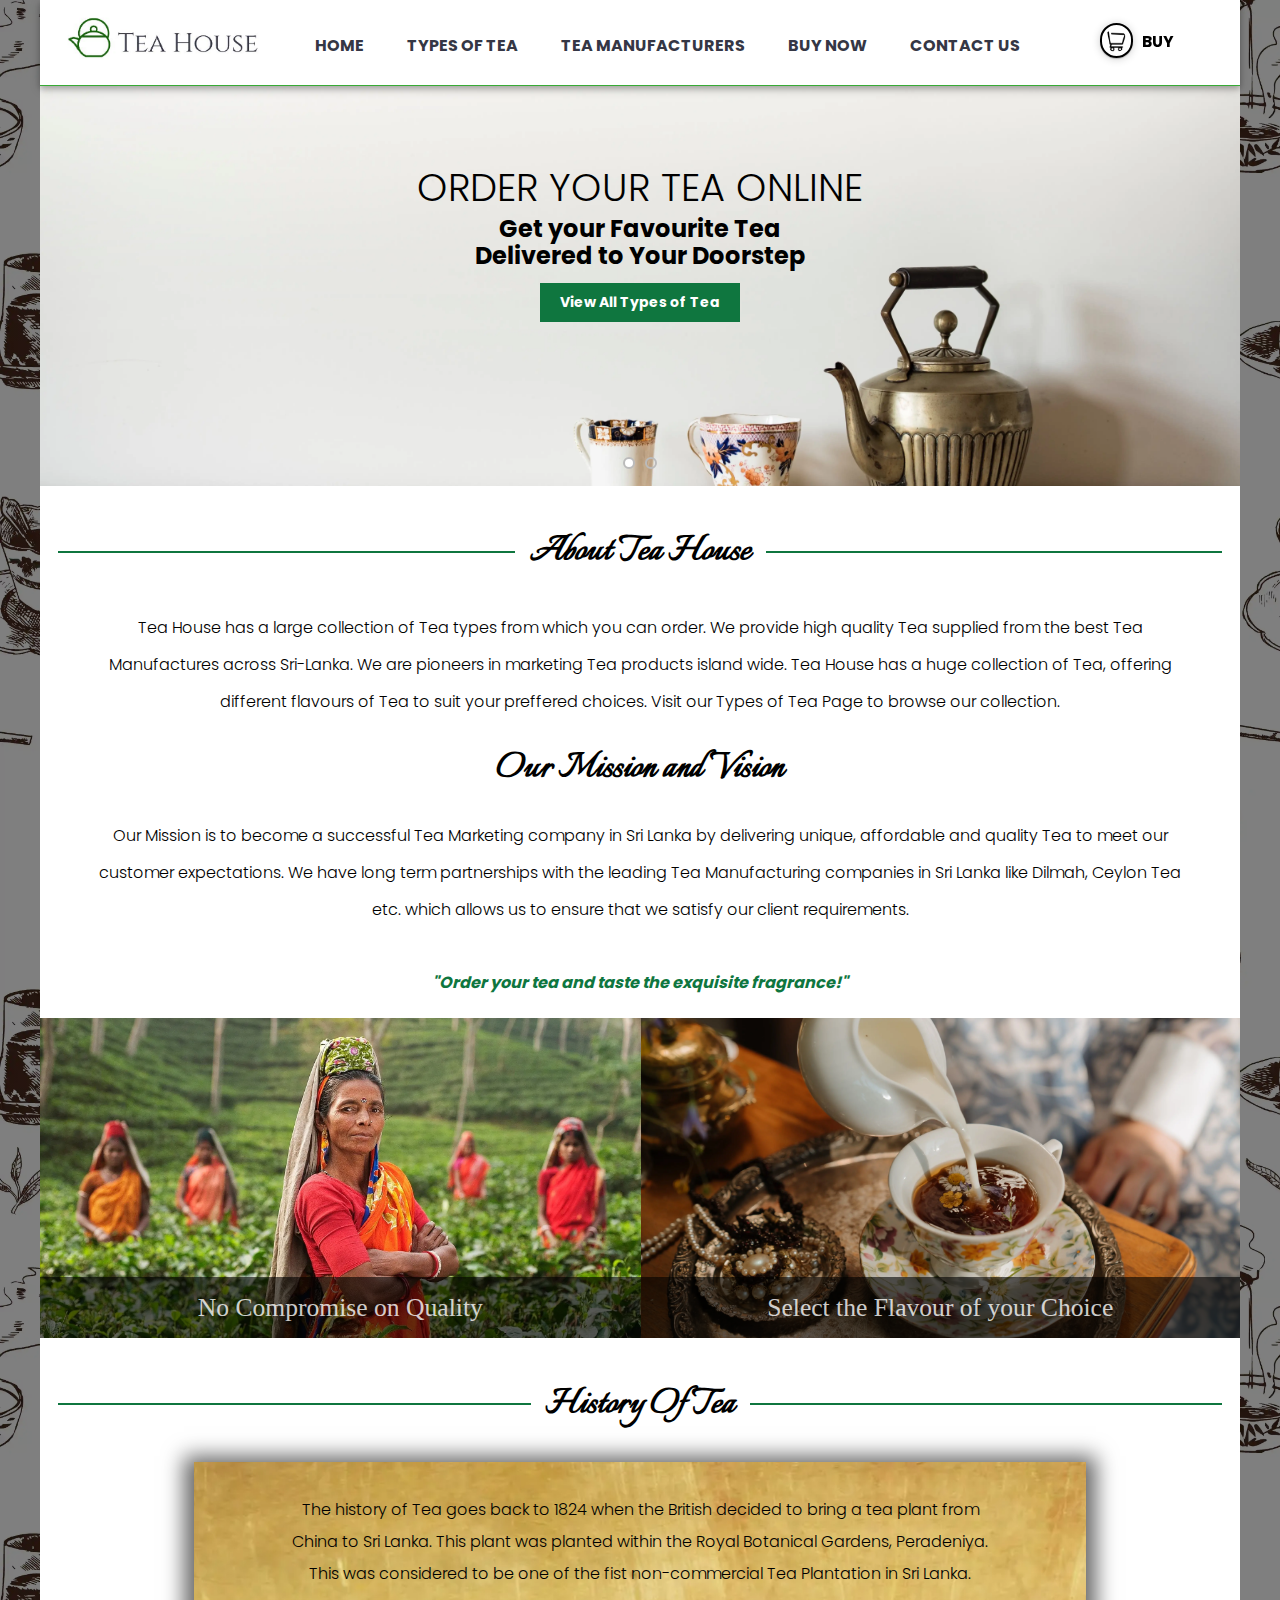
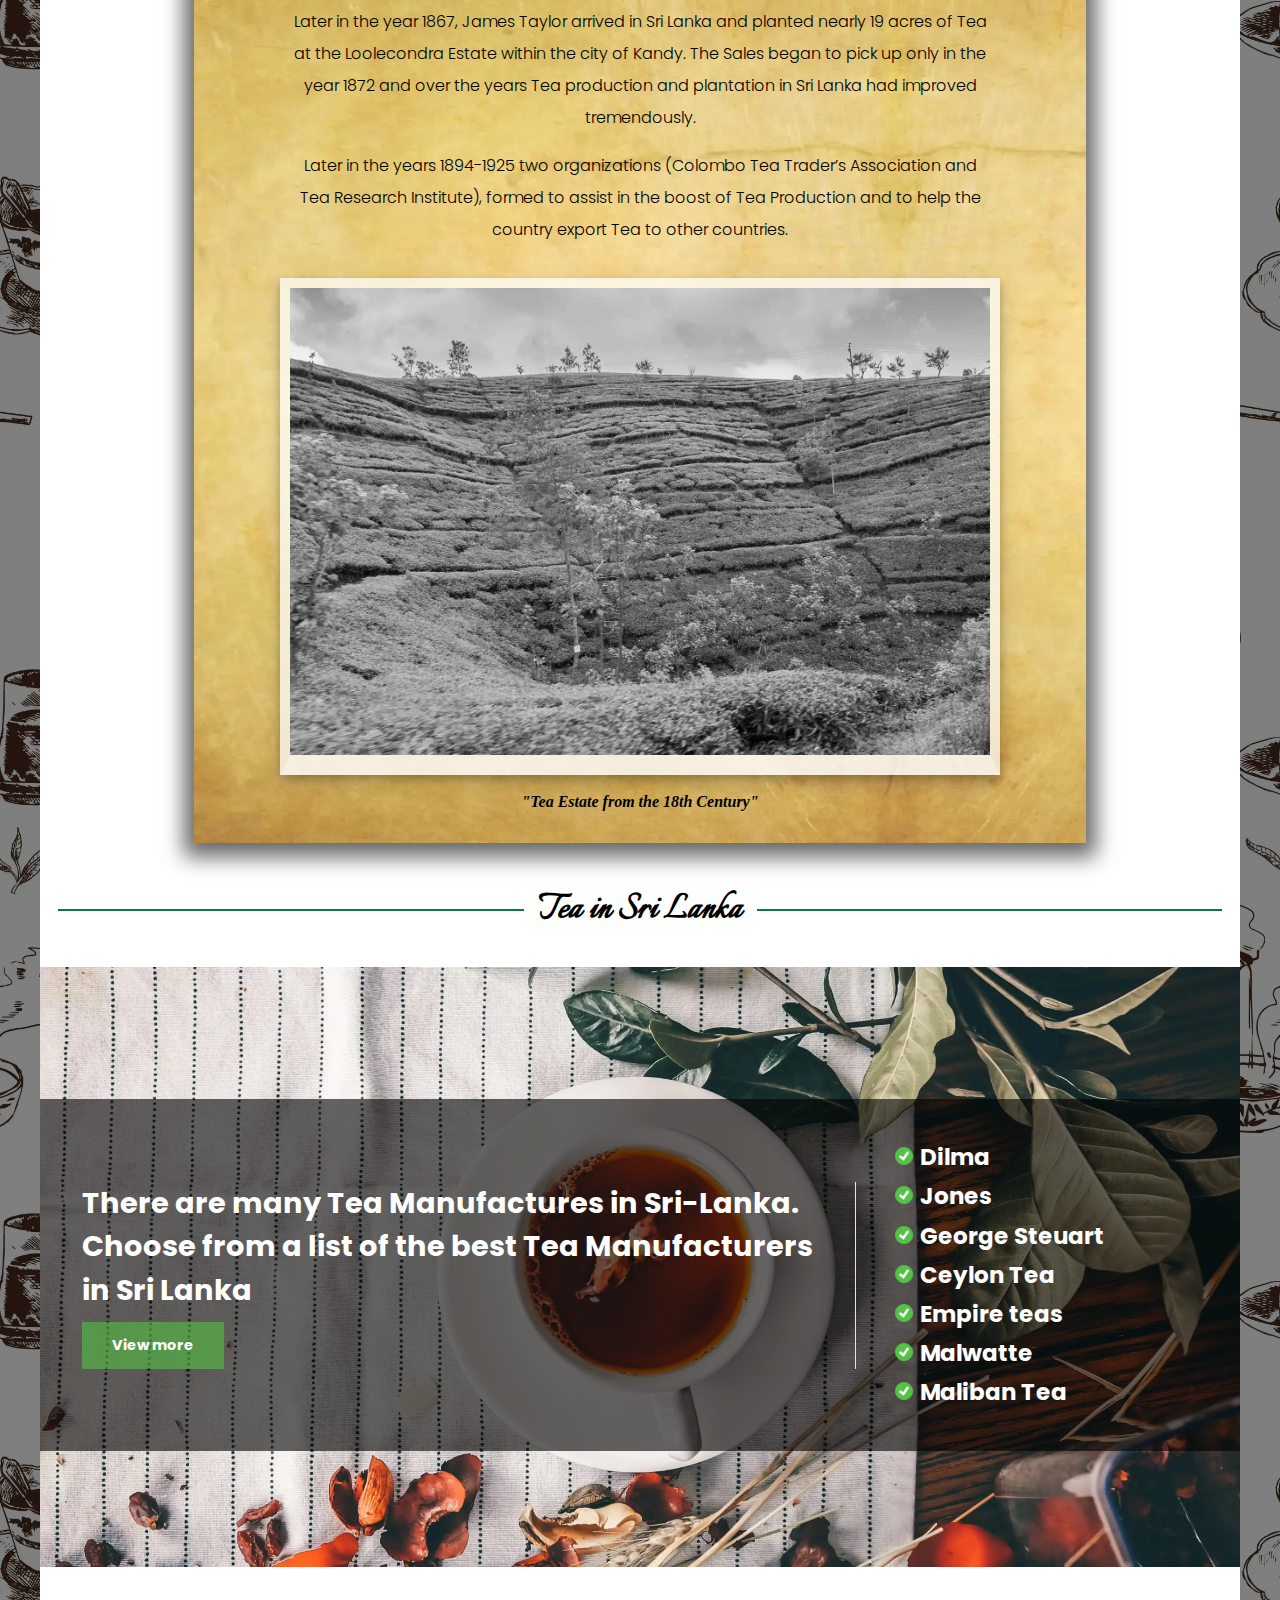
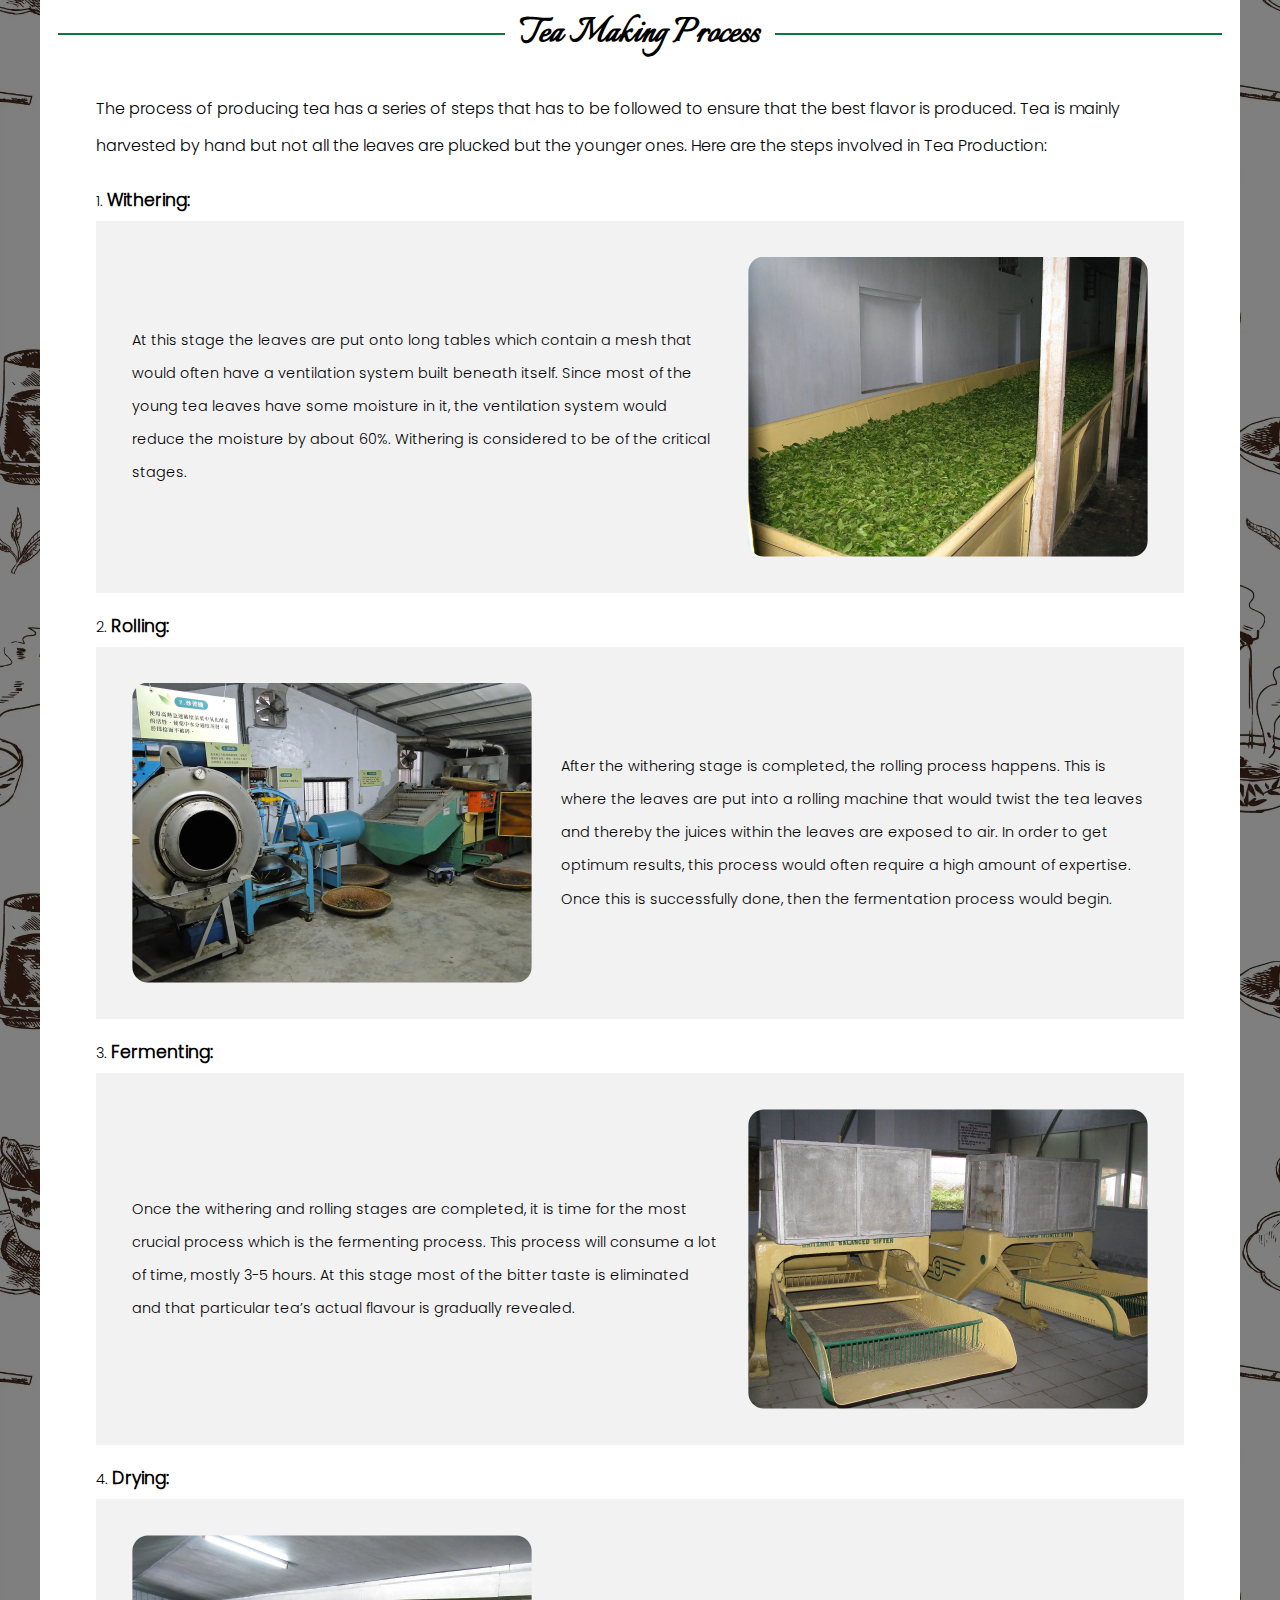
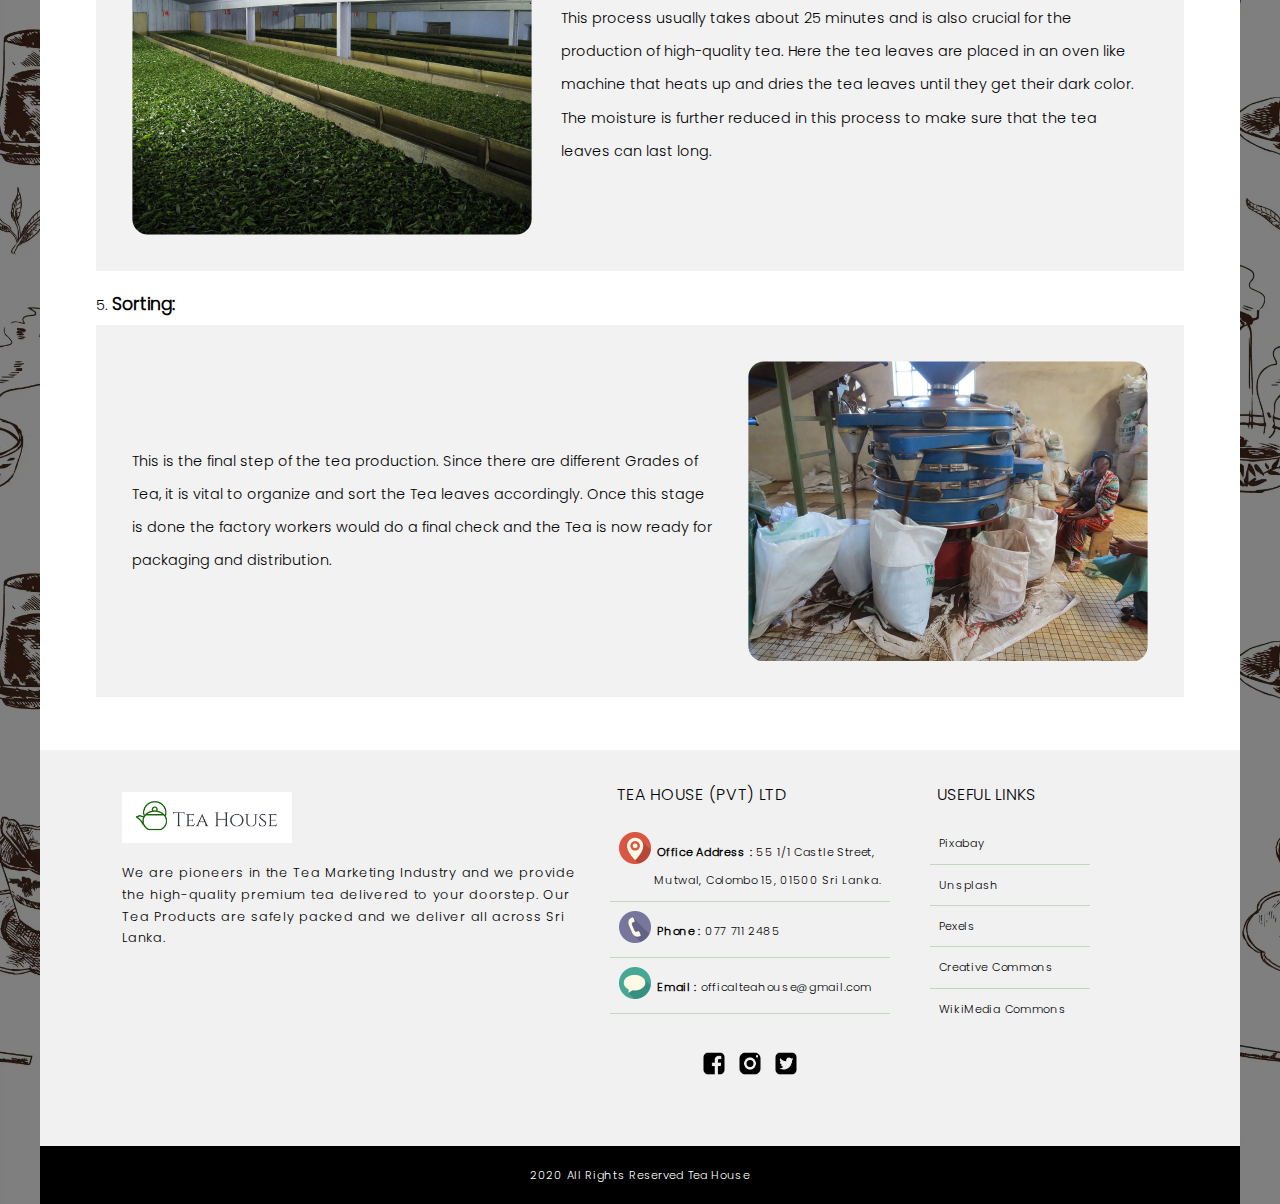
==== commit bec0a3e9: "Update index.html" ====
--- a/TeaHouse/index.html
+++ b/TeaHouse/index.html
@@ -5,6 +5,8 @@
   <title>Home | Tea House</title>
   <meta name="viewport" content="width=device-width, initial-scale=1">
   <meta http-equiv="Content-Type" content="text/html; charset=utf-8"/>
+  <meta name="Description" content="Tea House Homepage">
+  <meta name="Keywords" content="Tea House Tea Marketing Homepage Ceylon Tea Marketing">
   <link rel="stylesheet" href="styles/style.css">
   <link rel="stylesheet" href="styles/style2.css">
   <link rel="stylesheet" href="styles/normalize.css">
@@ -44,7 +46,16 @@
       </div>
     </div>
     <div class="mySlides">
-      <img class="slideImages2" src="images/slideshow1.webp" alt="slideImage2">
+      <picture>
+        <!-- this is for the desktop verison -->
+        <source media="(min-width:650px)" srcset="images/slideshow1.webp">
+
+          <!-- this is for the tablet view -->
+        <source media="(min-width:400px)" srcset="images/slideshow1_tab.webp">
+
+          <!-- This is for the mobile version -->
+        <img class="slideImages2" src="images/slideshow1_mobile.webp" alt="slideImage2"> 
+      </picture>
       <div class="slideshowTextContainer">
         <div class="slideText3"> SELECT FROM A VARIETY OF TEA MANUFACTURERS</div>
         <div class="slideText4"> From our Largest Collection </div>
@@ -230,12 +241,12 @@
 
         <ul class="usefulLinks">
           <li> USEFUL LINKS</li>
-          <li> <a href="https://pixabay.com/" target="_blank"> Pixabay </a> </li>
+          <li> <a href="https://pixabay.com/" target="_blank" rel="noopener"> Pixabay </a> </li>
           <!-- <li> <a href="#"> Shutterstock </a> </li> -->
-          <li> <a href="https://unsplash.com/s/photos/tea" target="_blank"> Unsplash </a> </li>
-          <li> <a href="https://www.pexels.com/search/Tea/" target="_blank"> Pexels </a> </li>
-          <li> <a href="https://en.wikipedia.org/wiki/Creative_Commons" target="_blank"> Creative Commons </a></li>
-          <li> <a href="https://commons.wikimedia.org/wiki/Main_Page" target="_blank"> WikiMedia Commons </a></li>
+          <li> <a href="https://unsplash.com/s/photos/tea" target="_blank" rel="noopener"> Unsplash </a> </li>
+          <li> <a href="https://www.pexels.com/search/Tea/" target="_blank" rel="noopener"> Pexels </a> </li>
+          <li> <a href="https://en.wikipedia.org/wiki/Creative_Commons" target="_blank" rel="noopener"> Creative Commons </a></li>
+          <li> <a href="https://commons.wikimedia.org/wiki/Main_Page" target="_blank" rel="noopener"> WikiMedia Commons </a></li>
         </ul>
 
         <br><br>
@@ -253,4 +264,4 @@
   <script src="scripts/navcontrols.js"></script>
 </body>
 
-</html>+</html>
--- a/TeaHouse/styles/style.css
+++ b/TeaHouse/styles/style.css
@@ -25,8 +25,8 @@
 /* Css common for the body tag  */
 body {
   margin:0;
-  background-color: #0f763f;
-  /* background: linear-gradient( rgba(0, 0, 0, 0.5), rgba(0, 0, 0, 0.5) ),url("../images/backgroundImage1.jpg"); */
+  /* background-color: #0f763f; */
+  background: linear-gradient( rgba(0, 0, 0, 0.5), rgba(0, 0, 0, 0.5) ),url("../images/backgroundImage1.webp");
   background-size: contain;
   /* filter: brightness(70%); */
 }
@@ -376,7 +376,14 @@
   background-color: rgba(124, 124, 124, 0.1);
   /* box-shadow: 0px 1px 10px 3px rgba(117, 117, 117, 0.3) inset; */
 }
-
+.makingProcessContainer div {
+  margin:0;
+  padding: 0;
+  display: flex;
+  /* align-items: baseline;
+  justify-content: center; */
+  flex-direction: column;
+}
 .TeaTypesContainer {
   box-shadow: 0px 2px 20px 10px rgba(0, 0, 0, 0.1);
   background-color: white;
@@ -387,15 +394,23 @@
 
 .makingProcessContainer img, .TeaTypesContainer img {
   width:100%;
-  max-width: 500px;
+  max-width: 480px;
   margin-right:auto;
   margin-left: auto;
- 
-}
-
-.makingProcessContainer p, .TeaTypesContainer p{
+}
+
+.manufacImage {
+  max-width: 200px;
+}
+
+.TeaTypesContainer p{
   margin-top:0;
   /* border:1px red solid; */
+}
+
+.makingProcessContainer p {
+  margin-bottom: 2em;
+  text-align: center;
 }
 .TeaTypesContainer p{
   text-align: center;
@@ -424,7 +439,7 @@
   .makingProcessContainer{
     flex-direction: row;
     padding: 1.5em 1.5em 1.5em 1.5em;
-    max-height: 420px;
+    /* max-height: 420px; */
   }
 
   .makingProcessContainer li{
@@ -432,11 +447,13 @@
     margin-bottom: auto;
   }
   .makingProcessContainer p {
+    text-align: left;
     padding:1em;
     /* border:1px red solid; */
     margin-top: auto;
     margin-bottom: auto;
   }
+
   .makingProcessContainer img {
     padding:1em;
     border-radius: 30px;
--- a/TeaHouse/styles/style2.css
+++ b/TeaHouse/styles/style2.css
@@ -279,6 +279,7 @@
     padding: 0.6em 1.2em 0.6em 1.2em;
     margin-bottom: 1.7em;
     margin-left:0.9em;
+    border-radius: 50px;
     box-shadow: 0 2px 15px -6px rgba(0, 0, 0, 0.5);
 }
 
